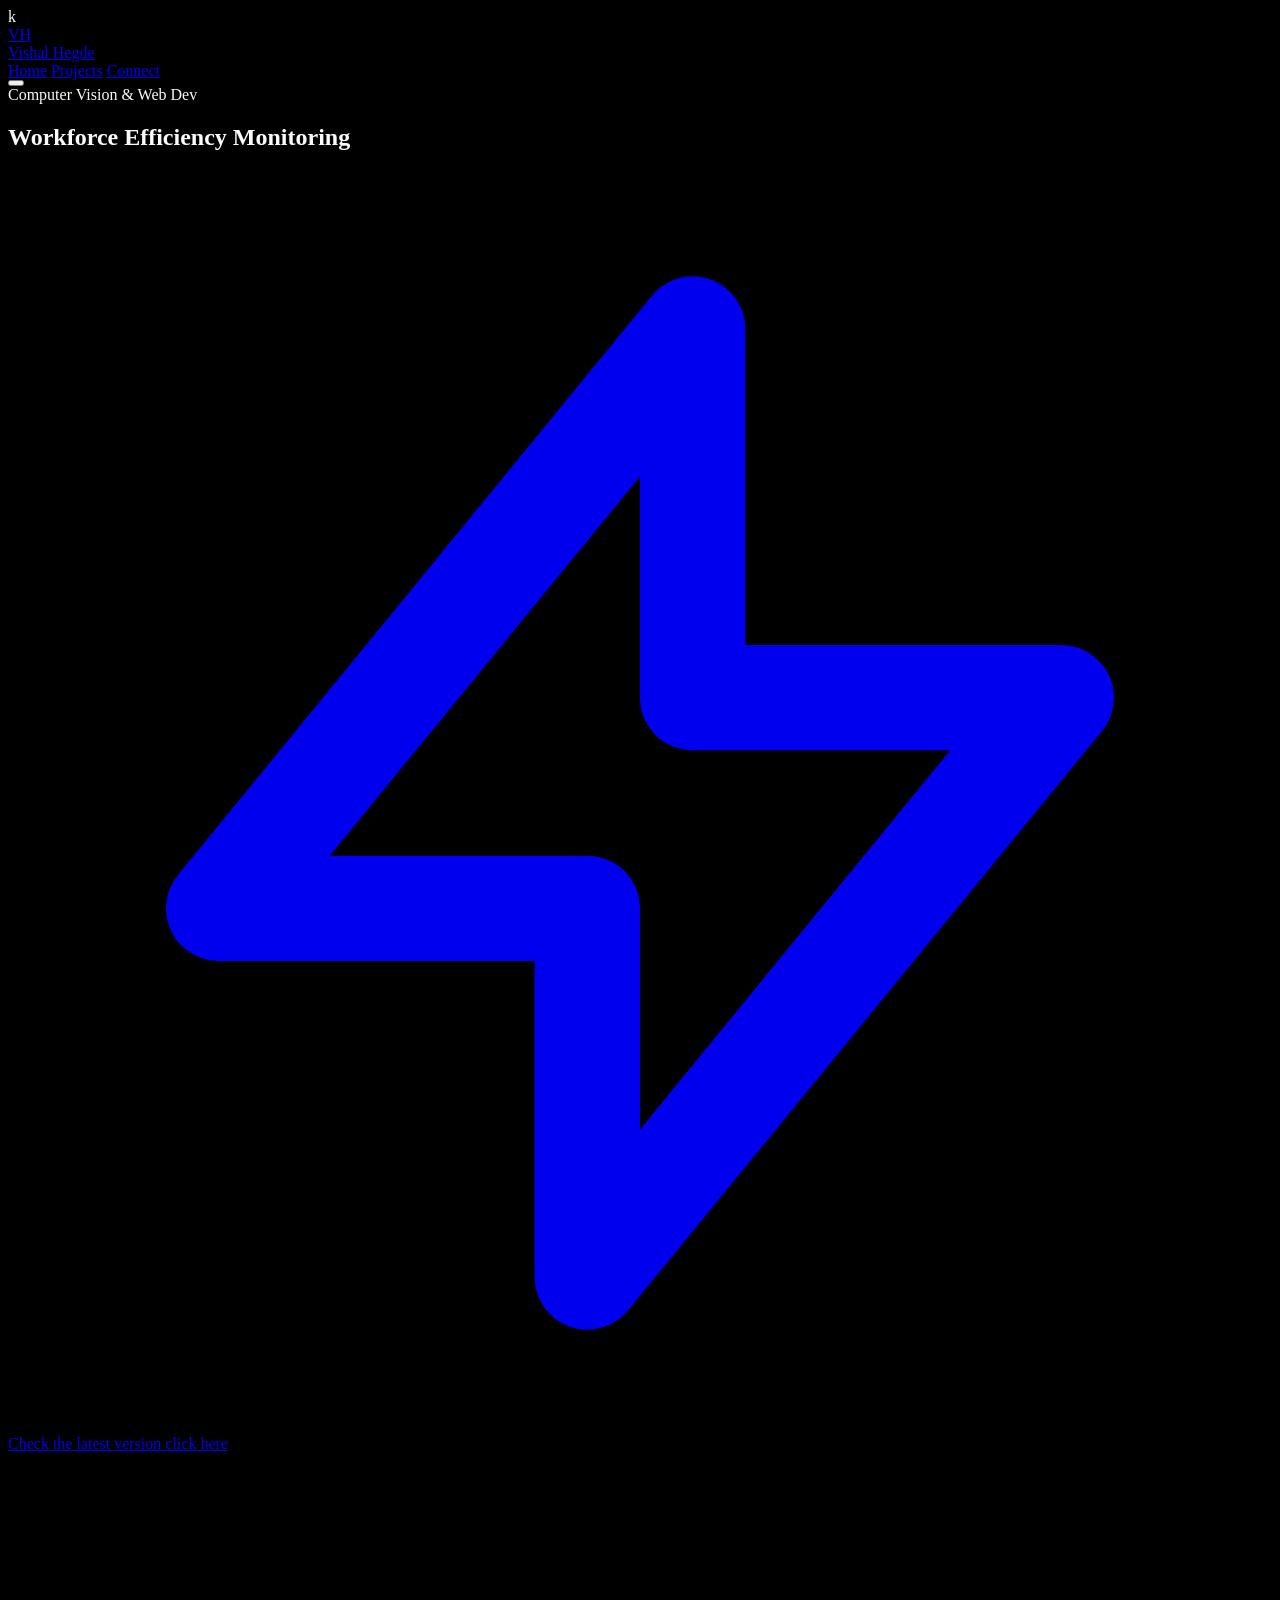
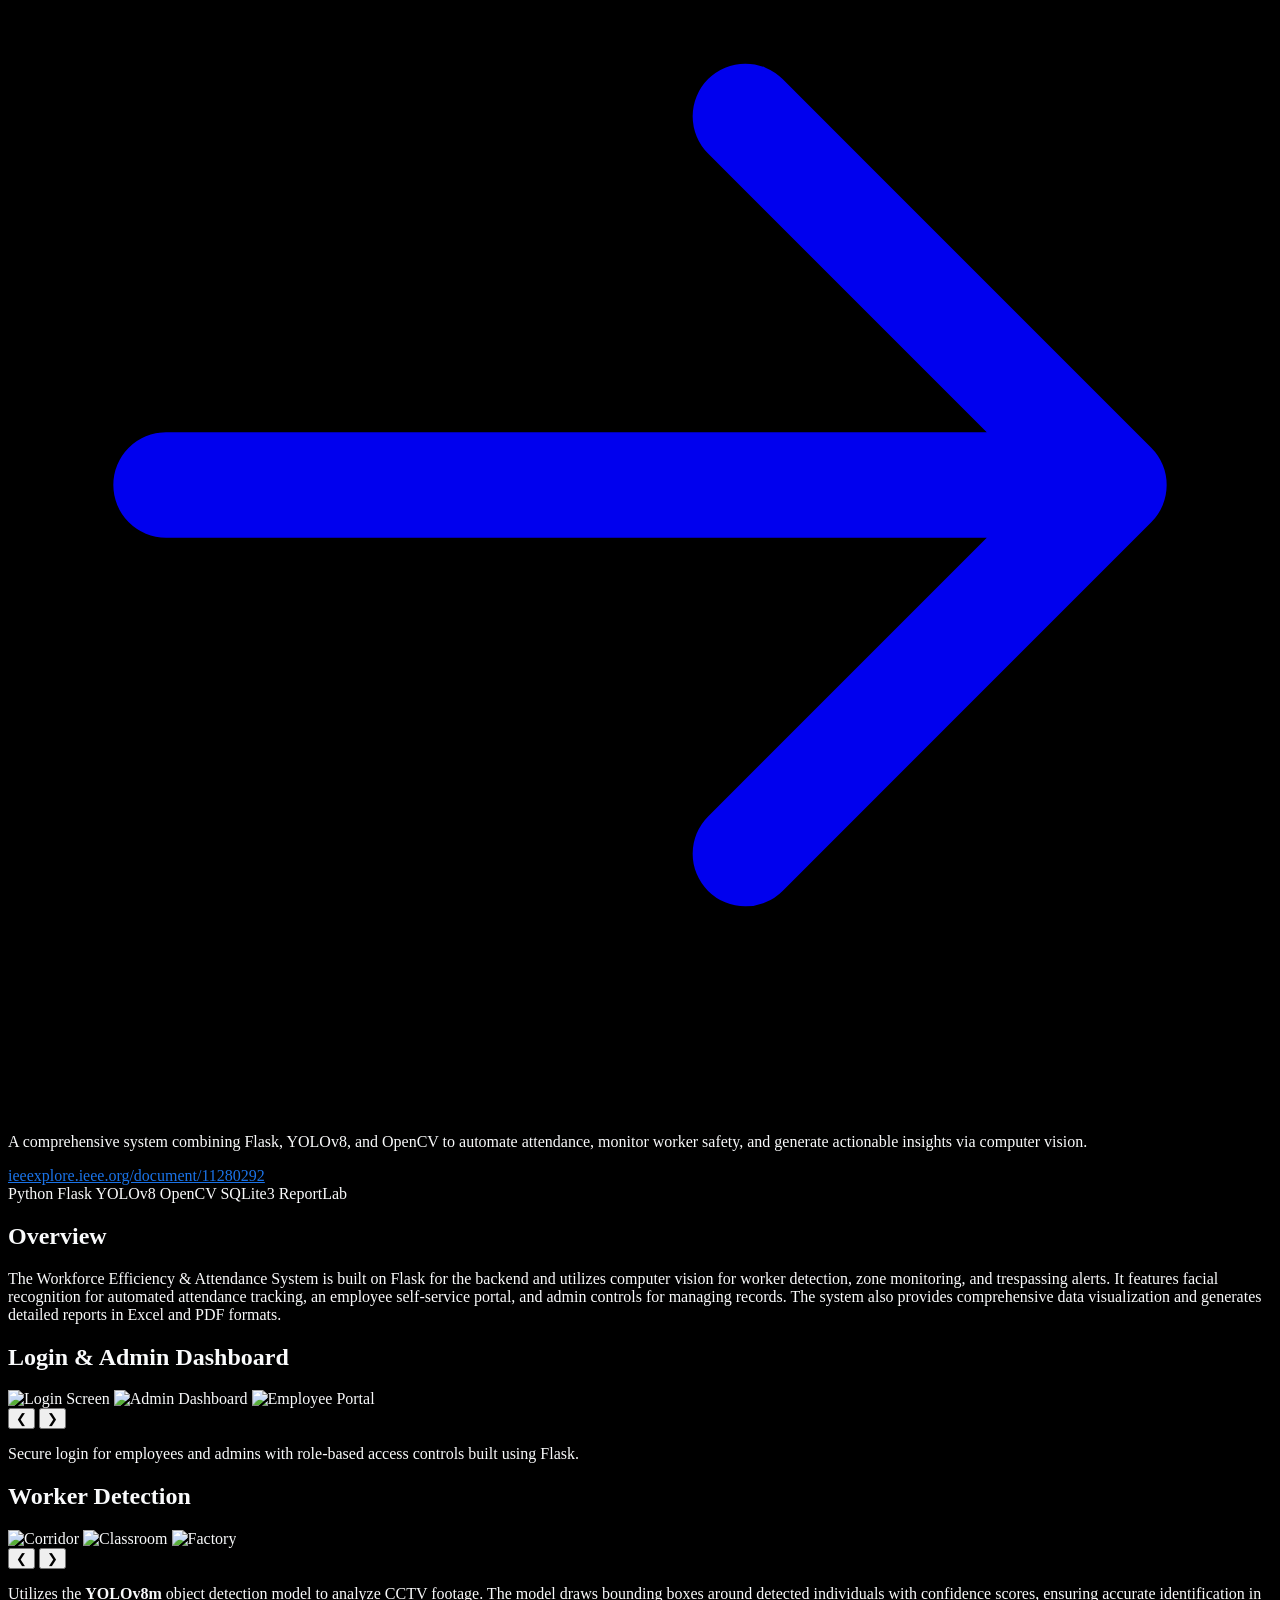
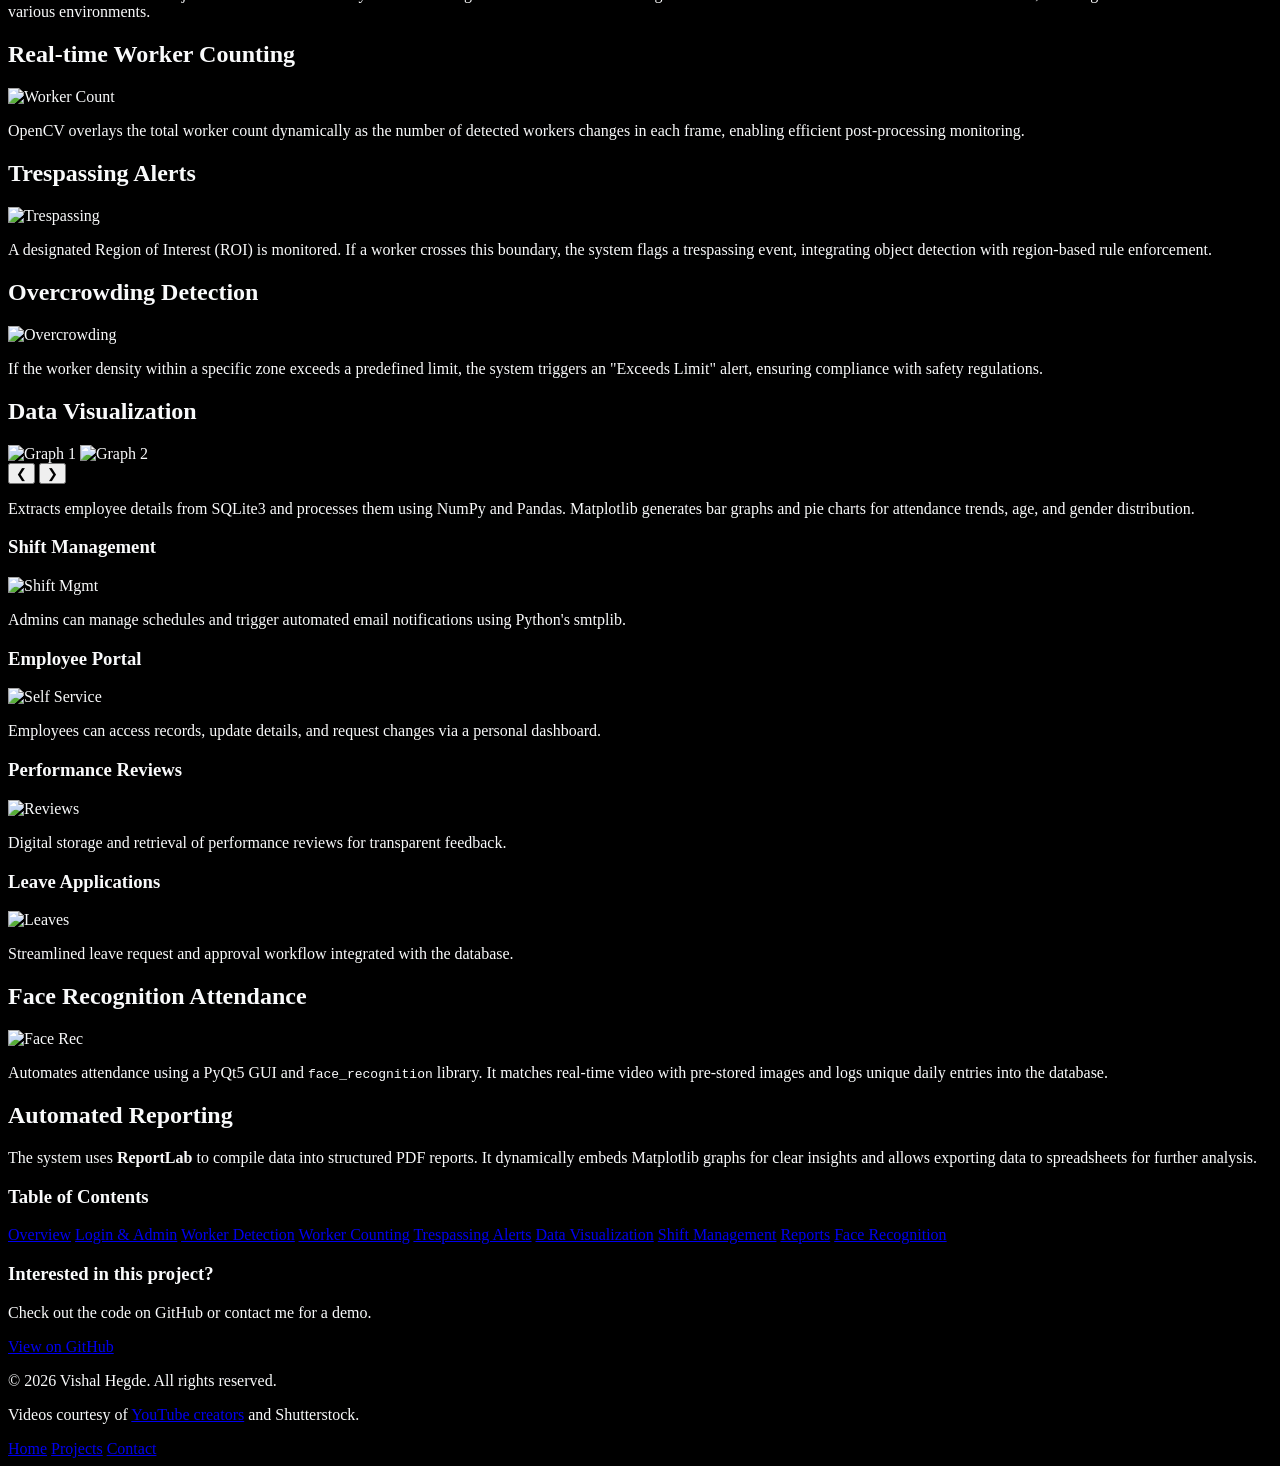
==== project1.html @ ab711913 "Update GitHub link in project1.html" ====
k<!doctype html>
<html lang="en" class="scroll-smooth">
<head>
  <meta charset="utf-8" />
  <meta name="viewport" content="width=device-width,initial-scale=1" />
  <title>Workforce Efficiency System — Vishal Hegde</title>

  <script src="https://cdn.tailwindcss.com"></script>

  <style>
    body {
      background: #000; /* pure black */
      color: #f9fafb;
      min-height: 100vh;
    }
    /* Hide scrollbar for gallery but keep functionality */
    .no-scrollbar::-webkit-scrollbar {
      display: none;
    }
    .no-scrollbar {
      -ms-overflow-style: none;
      scrollbar-width: none;
    }
  </style>
</head>
<body class="antialiased selection:bg-white/20">

  <header class="fixed top-0 inset-x-0 z-50">
    <div class="mx-auto max-w-5xl px-4">
      <div class="mt-3 mb-2 flex items-center justify-between rounded-2xl border border-white/10 bg-black/50 px-4 py-3 backdrop-blur-md">
        <a href="index.html" class="flex items-center gap-2 group">
          <div class="flex h-9 w-9 items-center justify-center rounded-full bg-white/10 text-sm font-semibold group-hover:bg-white/20 transition">
            VH
          </div>
          <span class="text-sm font-medium sm:text-base group-hover:text-white transition">Vishal Hegde</span>
        </a>

        <nav class="hidden gap-6 text-sm text-neutral-200 md:flex">
          <a href="index.html" class="hover:text-white transition">Home</a>
          <a href="index.html#projects" class="text-white font-medium">Projects</a>
          <a href="index.html#connect" class="hover:text-white transition">Connect</a>
        </nav>

        <button class="md:hidden p-1 text-neutral-200" aria-label="Menu">
          <svg viewBox="0 0 24 24" class="h-6 w-6" fill="none" stroke="currentColor" stroke-width="1.6">
            <path stroke-linecap="round" stroke-linejoin="round" d="M4 7h16M4 12h16M4 17h16"/>
          </svg>
        </button>
      </div>
    </div>
  </header>

  <main class="mx-auto max-w-6xl px-4 pt-32 pb-16 text-white">

    <section class="mb-12 border-b border-neutral-800 pb-8">
      <div class="mb-4">
        <span class="rounded-full border border-neutral-700 bg-neutral-900 px-3 py-1 text-xs text-neutral-400">Computer Vision & Web Dev</span>
      </div>
      <h1 class="text-3xl font-bold sm:text-5xl mb-4">Workforce Efficiency Monitoring</h1>
      <a href="project1updated.html"
   class="inline-flex items-center gap-2 rounded-full bg-blue-600/90 px-5 py-2 text-xs font-bold uppercase tracking-wide text-white shadow-[0_0_15px_rgba(37,99,235,0.5)] backdrop-blur-md transition-all hover:scale-105 hover:bg-blue-500 hover:shadow-[0_0_25px_rgba(37,99,235,0.7)]">

  <svg class="w-4 h-4" fill="none" stroke="currentColor" viewBox="0 0 24 24">
    <path stroke-linecap="round" stroke-linejoin="round" stroke-width="2" d="M13 10V3L4 14h7v7l9-11h-7z"></path>
  </svg>

  <span>Check the latest version click here</span>

  <svg class="w-3 h-3 opacity-70" fill="none" stroke="currentColor" viewBox="0 0 24 24">
    <path stroke-linecap="round" stroke-linejoin="round" stroke-width="2" d="M14 5l7 7m0 0l-7 7m7-7H3"></path>
  </svg>
</a>
      <p class="max-w-3xl text-lg text-neutral-400 leading-relaxed">
        A comprehensive system combining Flask, YOLOv8, and OpenCV to automate attendance, monitor worker safety, and generate actionable insights via computer vision.
      </p>
      <a style="color:#1a73e8; text-decoration: underline;" href="https://ieeexplore.ieee.org/document/11280292">ieeexplore.ieee.org/document/11280292</a>

      <div class="mt-6 flex flex-wrap gap-2 text-xs text-neutral-300">
        <span class="rounded bg-neutral-800 px-2 py-1">Python</span>
        <span class="rounded bg-neutral-800 px-2 py-1">Flask</span>
        <span class="rounded bg-neutral-800 px-2 py-1">YOLOv8</span>
        <span class="rounded bg-neutral-800 px-2 py-1">OpenCV</span>
        <span class="rounded bg-neutral-800 px-2 py-1">SQLite3</span>
        <span class="rounded bg-neutral-800 px-2 py-1">ReportLab</span>
      </div>
    </section>

    <div class="grid grid-cols-1 lg:grid-cols-12 gap-12">

      <div class="lg:col-span-8 space-y-16">

        <section id="overview" class="scroll-mt-32">
          <h2 class="text-2xl font-semibold mb-4 text-white">Overview</h2>
          <p class="text-neutral-300 leading-relaxed">
            The Workforce Efficiency & Attendance System is built on Flask for the backend and utilizes computer vision for worker detection, zone monitoring, and trespassing alerts. It features facial recognition for automated attendance tracking, an employee self-service portal, and admin controls for managing records. The system also provides comprehensive data visualization and generates detailed reports in Excel and PDF formats.
          </p>
        </section>

        <section id="login" class="scroll-mt-32">
          <h2 class="text-2xl font-semibold mb-4 text-white">Login & Admin Dashboard</h2>
          <div class="relative group rounded-xl border border-neutral-800 bg-neutral-900 overflow-hidden">
            <div class="slider-wrapper relative h-64 sm:h-80 w-full">
              <img src="static/wf_login.png" class="absolute inset-0 w-full h-full object-cover transition-opacity duration-500 opacity-100 active-slide" alt="Login Screen">
              <img src="static/adminhome.png" class="absolute inset-0 w-full h-full object-cover transition-opacity duration-500 opacity-0" alt="Admin Dashboard">
              <img src="static/employee.png" class="absolute inset-0 w-full h-full object-cover transition-opacity duration-500 opacity-0" alt="Employee Portal">
            </div>
            <button class="prev-btn absolute left-2 top-1/2 -translate-y-1/2 bg-black/50 p-2 rounded-full hover:bg-black/80 text-white">❮</button>
            <button class="next-btn absolute right-2 top-1/2 -translate-y-1/2 bg-black/50 p-2 rounded-full hover:bg-black/80 text-white">❯</button>
          </div>
          <p class="mt-4 text-sm text-neutral-400">
            Secure login for employees and admins with role-based access controls built using Flask.
          </p>
        </section>

        <section id="detection" class="scroll-mt-32">
          <h2 class="text-2xl font-semibold mb-4 text-white">Worker Detection</h2>
          <div class="relative group rounded-xl border border-neutral-800 bg-neutral-900 overflow-hidden">
            <div class="slider-wrapper relative h-64 sm:h-80 w-full">
              <img src="static/corridorbsn.jpg" class="absolute inset-0 w-full h-full object-cover transition-opacity duration-500 opacity-100 active-slide" alt="Corridor">
              <img src="static/classroom.jpg" class="absolute inset-0 w-full h-full object-cover transition-opacity duration-500 opacity-0" alt="Classroom">
              <img src="static/factory1.jpg" class="absolute inset-0 w-full h-full object-cover transition-opacity duration-500 opacity-0" alt="Factory">
            </div>
            <button class="prev-btn absolute left-2 top-1/2 -translate-y-1/2 bg-black/50 p-2 rounded-full hover:bg-black/80 text-white">❮</button>
            <button class="next-btn absolute right-2 top-1/2 -translate-y-1/2 bg-black/50 p-2 rounded-full hover:bg-black/80 text-white">❯</button>
          </div>
          <p class="mt-4 text-sm text-neutral-400">
            Utilizes the <strong>YOLOv8m</strong> object detection model to analyze CCTV footage. The model draws bounding boxes around detected individuals with confidence scores, ensuring accurate identification in various environments.
          </p>
        </section>

        <section id="count" class="scroll-mt-32">
          <h2 class="text-2xl font-semibold mb-4 text-white">Real-time Worker Counting</h2>
          <div class="rounded-xl border border-neutral-800 bg-neutral-900 overflow-hidden">
            <img src="static/workercount.jpg" alt="Worker Count" class="w-full object-cover">
          </div>
          <p class="mt-4 text-neutral-300">
            OpenCV overlays the total worker count dynamically as the number of detected workers changes in each frame, enabling efficient post-processing monitoring.
          </p>
        </section>

        <section id="trespassing" class="scroll-mt-32">
          <h2 class="text-2xl font-semibold mb-4 text-white">Trespassing Alerts</h2>
          <div class="rounded-xl border border-neutral-800 bg-neutral-900 overflow-hidden">
            <img src="static/trespass.jpg" alt="Trespassing" class="w-full object-cover">
          </div>
          <p class="mt-4 text-neutral-300">
            A designated Region of Interest (ROI) is monitored. If a worker crosses this boundary, the system flags a trespassing event, integrating object detection with region-based rule enforcement.
          </p>
        </section>

        <section id="overcrowding" class="scroll-mt-32">
          <h2 class="text-2xl font-semibold mb-4 text-white">Overcrowding Detection</h2>
          <div class="rounded-xl border border-neutral-800 bg-neutral-900 overflow-hidden">
            <img src="static/specificzone.png" alt="Overcrowding" class="w-full object-cover">
          </div>
          <p class="mt-4 text-neutral-300">
            If the worker density within a specific zone exceeds a predefined limit, the system triggers an "Exceeds Limit" alert, ensuring compliance with safety regulations.
          </p>
        </section>

        <section id="visualization" class="scroll-mt-32">
          <h2 class="text-2xl font-semibold mb-4 text-white">Data Visualization</h2>
          <div class="relative group rounded-xl border border-neutral-800 bg-neutral-900 overflow-hidden">
            <div class="slider-wrapper relative h-64 sm:h-80 w-full">
              <img src="static/historicaldata1.png" class="absolute inset-0 w-full h-full object-cover transition-opacity duration-500 opacity-100 active-slide" alt="Graph 1">
              <img src="static/historicaldata2.png" class="absolute inset-0 w-full h-full object-cover transition-opacity duration-500 opacity-0" alt="Graph 2">
            </div>
            <button class="prev-btn absolute left-2 top-1/2 -translate-y-1/2 bg-black/50 p-2 rounded-full hover:bg-black/80 text-white">❮</button>
            <button class="next-btn absolute right-2 top-1/2 -translate-y-1/2 bg-black/50 p-2 rounded-full hover:bg-black/80 text-white">❯</button>
          </div>
          <p class="mt-4 text-neutral-300">
            Extracts employee details from SQLite3 and processes them using NumPy and Pandas. Matplotlib generates bar graphs and pie charts for attendance trends, age, and gender distribution.
          </p>
        </section>

        <div class="grid grid-cols-1 md:grid-cols-2 gap-8">
            <section id="shifts" class="scroll-mt-32">
                <h3 class="text-xl font-bold mb-3 text-white">Shift Management</h3>
                <img src="static/notification.png" class="rounded-lg border border-neutral-800 mb-3 w-full" alt="Shift Mgmt">
                <p class="text-sm text-neutral-400">Admins can manage schedules and trigger automated email notifications using Python's smtplib.</p>
            </section>

            <section id="access" class="scroll-mt-32">
                <h3 class="text-xl font-bold mb-3 text-white">Employee Portal</h3>
                <img src="static/selfservice.png" class="rounded-lg border border-neutral-800 mb-3 w-full" alt="Self Service">
                <p class="text-sm text-neutral-400">Employees can access records, update details, and request changes via a personal dashboard.</p>
            </section>

            <section id="performance" class="scroll-mt-32">
                <h3 class="text-xl font-bold mb-3 text-white">Performance Reviews</h3>
                <img src="static/performancereview.png" class="rounded-lg border border-neutral-800 mb-3 w-full" alt="Reviews">
                <p class="text-sm text-neutral-400">Digital storage and retrieval of performance reviews for transparent feedback.</p>
            </section>

            <section id="leave" class="scroll-mt-32">
                <h3 class="text-xl font-bold mb-3 text-white">Leave Applications</h3>
                <img src="static/leaveapp.png" class="rounded-lg border border-neutral-800 mb-3 w-full" alt="Leaves">
                <p class="text-sm text-neutral-400">Streamlined leave request and approval workflow integrated with the database.</p>
            </section>
        </div>

        <section id="attendance" class="scroll-mt-32">
            <h2 class="text-2xl font-semibold mb-4 text-white">Face Recognition Attendance</h2>
            <div class="rounded-xl border border-neutral-800 bg-neutral-900 overflow-hidden">
                <img src="static/attendancesystem.jpg" alt="Face Rec" class="w-full object-cover">
            </div>
            <p class="mt-4 text-neutral-300">
                Automates attendance using a PyQt5 GUI and <code>face_recognition</code> library. It matches real-time video with pre-stored images and logs unique daily entries into the database.
            </p>
        </section>

         <section id="reports" class="scroll-mt-32 border-l-2 border-neutral-700 pl-6">
            <h2 class="text-xl font-semibold mb-2 text-white">Automated Reporting</h2>
            <p class="text-neutral-300">
                The system uses <strong>ReportLab</strong> to compile data into structured PDF reports. It dynamically embeds Matplotlib graphs for clear insights and allows exporting data to spreadsheets for further analysis.
            </p>
        </section>

      </div>

      <aside class="hidden lg:block lg:col-span-4">
        <div class="sticky top-28 space-y-8">
            <div class="rounded-2xl border border-neutral-800 bg-neutral-900/50 p-6 backdrop-blur-sm">
                <h3 class="mb-4 text-sm font-semibold uppercase tracking-wider text-neutral-500">Table of Contents</h3>
                <nav class="space-y-2 text-sm">
                    <a href="#overview" class="block text-neutral-300 hover:text-white hover:translate-x-1 transition-all">Overview</a>
                    <a href="#login" class="block text-neutral-300 hover:text-white hover:translate-x-1 transition-all">Login & Admin</a>
                    <a href="#detection" class="block text-neutral-300 hover:text-white hover:translate-x-1 transition-all">Worker Detection</a>
                    <a href="#count" class="block text-neutral-300 hover:text-white hover:translate-x-1 transition-all">Worker Counting</a>
                    <a href="#trespassing" class="block text-neutral-300 hover:text-white hover:translate-x-1 transition-all">Trespassing Alerts</a>
                    <a href="#visualization" class="block text-neutral-300 hover:text-white hover:translate-x-1 transition-all">Data Visualization</a>
                    <a href="#shifts" class="block text-neutral-300 hover:text-white hover:translate-x-1 transition-all">Shift Management</a>
                    <a href="#reports" class="block text-neutral-300 hover:text-white hover:translate-x-1 transition-all">Reports</a>
                    <a href="#attendance" class="block text-neutral-300 hover:text-white hover:translate-x-1 transition-all">Face Recognition</a>
                </nav>
            </div>

            <div class="rounded-2xl border border-neutral-800 bg-neutral-900/50 p-6">
                <h3 class="mb-2 text-sm font-semibold text-white">Interested in this project?</h3>
                <p class="mb-4 text-xs text-neutral-400">Check out the code on GitHub or contact me for a demo.</p>
                <a href="https://github.com/vishal-h-dev" class="block w-full rounded-lg bg-white px-4 py-2 text-center text-sm font-bold text-black hover:bg-neutral-200 transition">
                    View on GitHub
                </a>
            </div>
        </div>
      </aside>

    </div>

  </main>

  <footer class="border-t border-neutral-900 bg-black py-8 text-sm text-neutral-500">
    <div class="mx-auto max-w-5xl px-4 flex flex-col md:flex-row justify-between items-center gap-4">
      <div class="text-center md:text-left">
        <p>© <span id="year"></span> Vishal Hegde. All rights reserved.</p>
        <p class="text-xs mt-2">
            Videos courtesy of <a href="#" class="underline hover:text-white">YouTube creators</a> and Shutterstock.
        </p>
      </div>
      <div class="flex gap-4">
        <a href="index.html" class="hover:text-white transition">Home</a>
        <a href="index.html#projects" class="hover:text-white transition">Projects</a>
        <a href="mailto:hegdevishals75@gmail.com" class="hover:text-white transition">Contact</a>
      </div>
    </div>
    <script>document.getElementById("year").textContent = new Date().getFullYear();</script>
  </footer>

  <script>
    document.addEventListener('DOMContentLoaded', () => {
      const sliders = document.querySelectorAll('.group'); // Selecting the slider containers

      sliders.forEach(slider => {
        const prevBtn = slider.querySelector('.prev-btn');
        const nextBtn = slider.querySelector('.next-btn');
        const images = slider.querySelectorAll('img');

        // Only initialize if buttons and multiple images exist
        if (prevBtn && nextBtn && images.length > 1) {
          let currentIndex = 0;

          const updateSlide = (index) => {
            images.forEach((img, i) => {
               if (i === index) {
                   img.classList.remove('opacity-0');
                   img.classList.add('opacity-100');
               } else {
                   img.classList.remove('opacity-100');
                   img.classList.add('opacity-0');
               }
            });
          };

          nextBtn.addEventListener('click', () => {
            currentIndex = (currentIndex + 1) % images.length;
            updateSlide(currentIndex);
          });

          prevBtn.addEventListener('click', () => {
            currentIndex = (currentIndex - 1 + images.length) % images.length;
            updateSlide(currentIndex);
          });
        } else if (prevBtn && nextBtn) {
            // Hide buttons if only 1 image
            prevBtn.style.display = 'none';
            nextBtn.style.display = 'none';
        }
      });
    });
  </script>

</body>
</html>
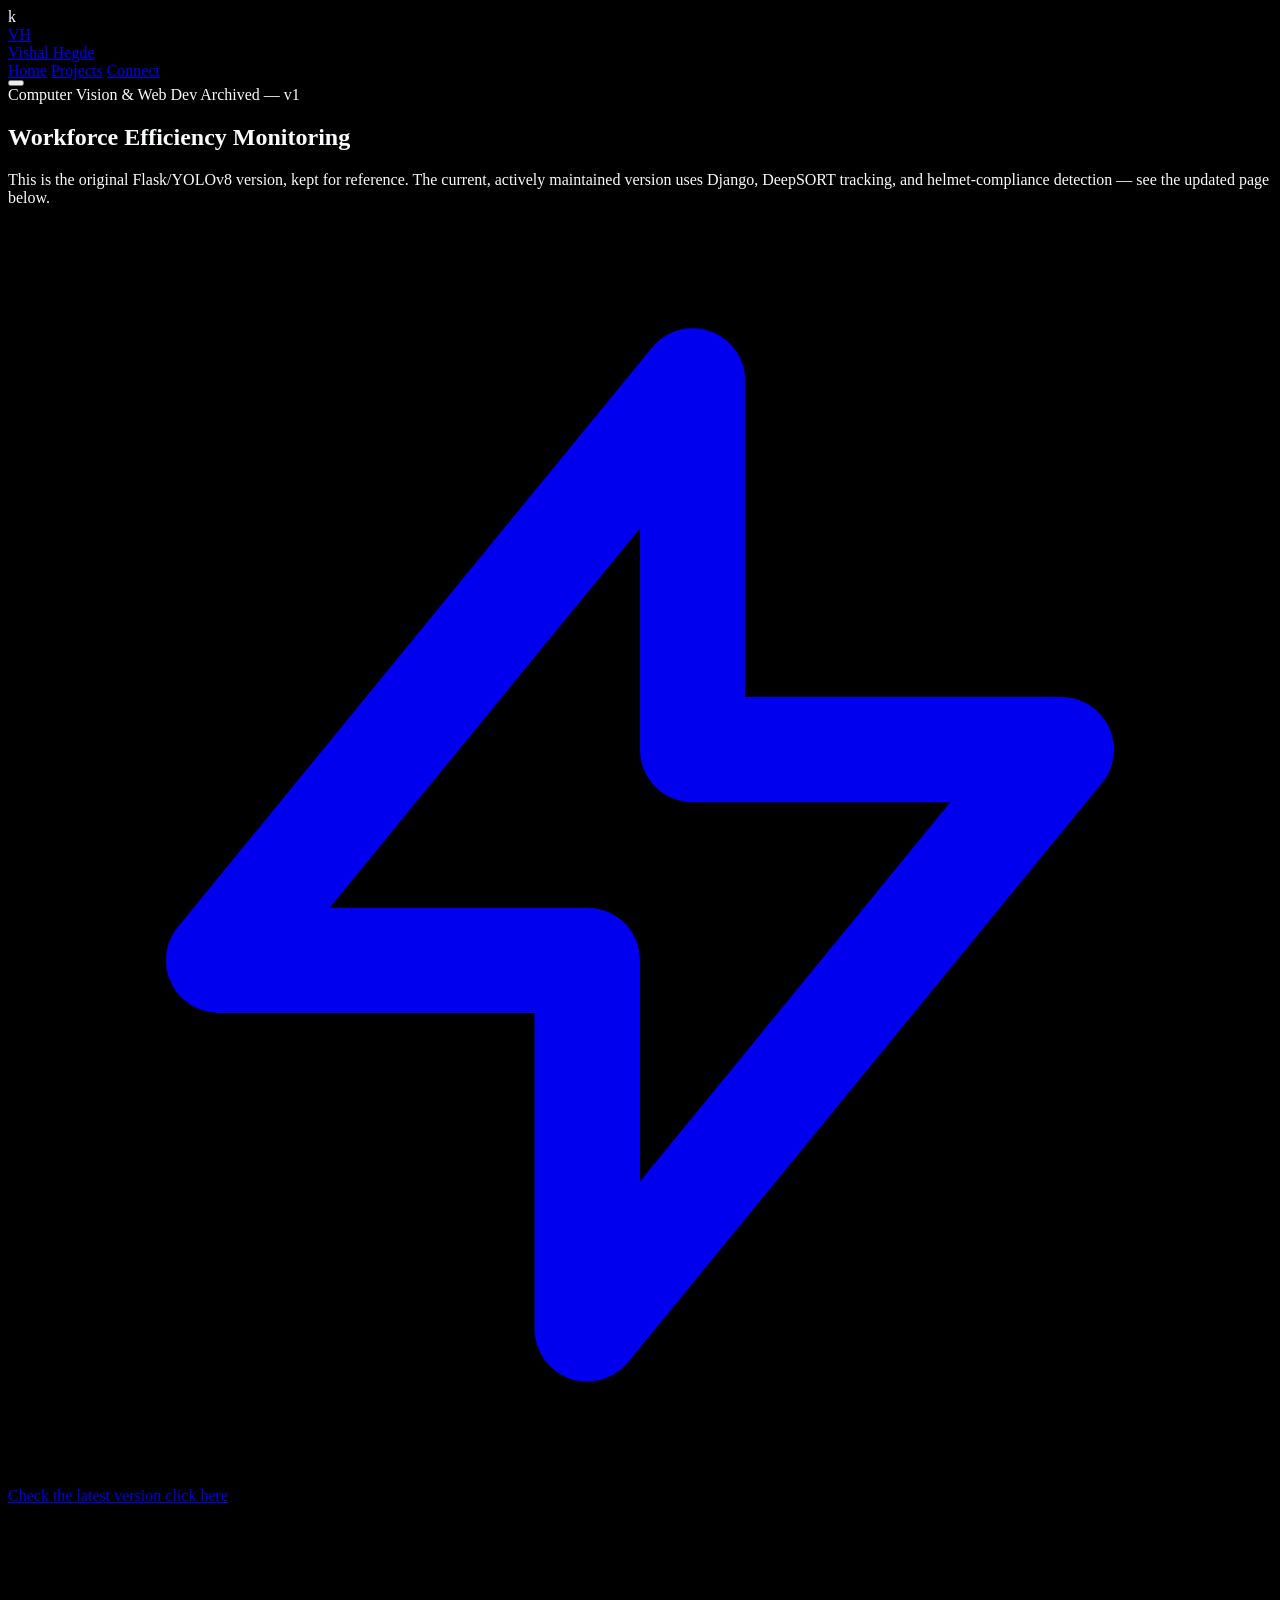
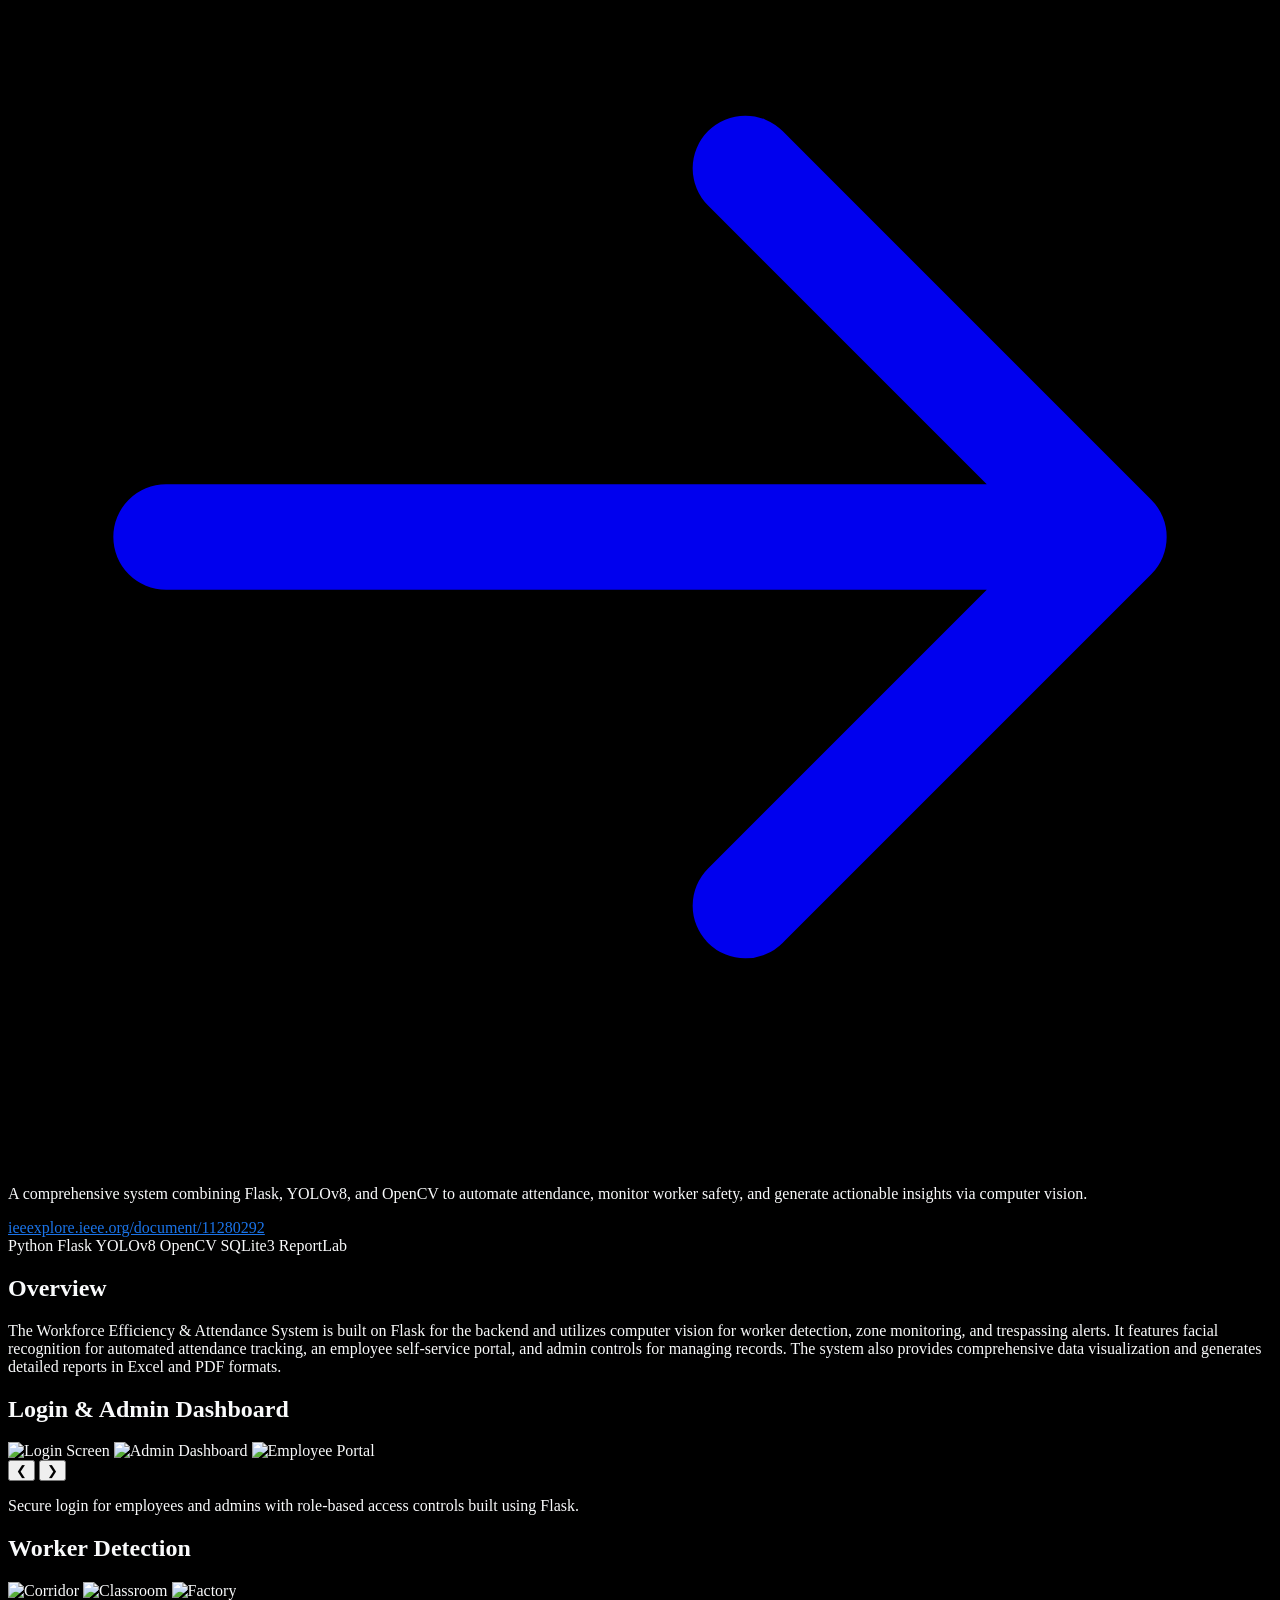
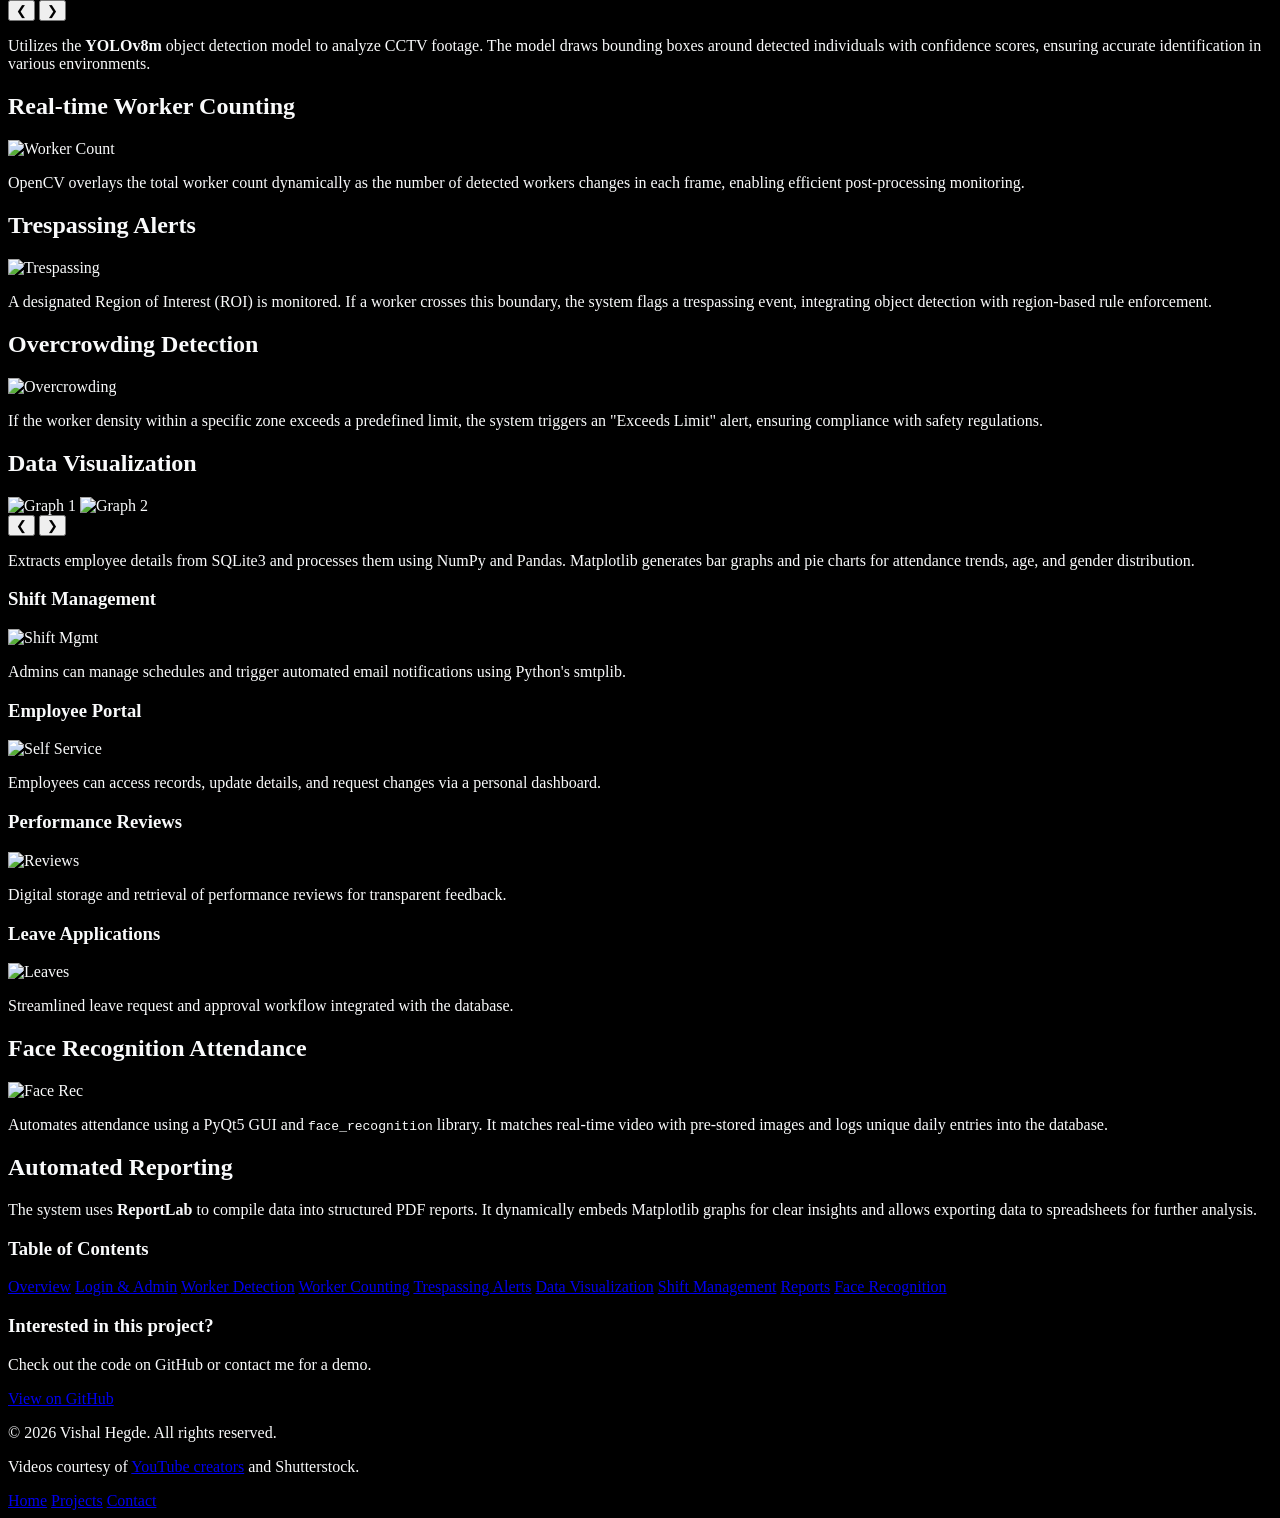
==== commit abecdfdf: "Add Google Tag Manager and update HTML structure" ====
--- a/project1.html
+++ b/project1.html
@@ -4,6 +4,15 @@
   <meta charset="utf-8" />
   <meta name="viewport" content="width=device-width,initial-scale=1" />
   <title>Workforce Efficiency System — Vishal Hegde</title>
+
+  <!-- Google tag (gtag.js) -->
+  <script async src="https://www.googletagmanager.com/gtag/js?id=G-PFP9SLNDZ5"></script>
+  <script>
+    window.dataLayer = window.dataLayer || [];
+    function gtag(){dataLayer.push(arguments);}
+    gtag('js', new Date());
+    gtag('config', 'G-PFP9SLNDZ5');
+  </script>
 
   <script src="https://cdn.tailwindcss.com"></script>
 
@@ -22,6 +31,7 @@
       scrollbar-width: none;
     }
   </style>
+  <link rel="stylesheet" href="static/theme.css">
 </head>
 <body class="antialiased selection:bg-white/20">
 
@@ -35,7 +45,7 @@
           <span class="text-sm font-medium sm:text-base group-hover:text-white transition">Vishal Hegde</span>
         </a>
 
-        <nav class="hidden gap-6 text-sm text-neutral-200 md:flex">
+        <nav class="hidden gap-6 text-sm text-neutral-200 md:flex" aria-label="Primary">
           <a href="index.html" class="hover:text-white transition">Home</a>
           <a href="index.html#projects" class="text-white font-medium">Projects</a>
           <a href="index.html#connect" class="hover:text-white transition">Connect</a>
@@ -55,8 +65,12 @@
     <section class="mb-12 border-b border-neutral-800 pb-8">
       <div class="mb-4">
         <span class="rounded-full border border-neutral-700 bg-neutral-900 px-3 py-1 text-xs text-neutral-400">Computer Vision & Web Dev</span>
-      </div>
-      <h1 class="text-3xl font-bold sm:text-5xl mb-4">Workforce Efficiency Monitoring</h1>
+        <span class="rounded bg-amber-900/40 border border-amber-800 px-2 py-0.5 text-[10px] text-amber-200 uppercase tracking-wide">Archived — v1</span>
+      </div>
+      <h1 class="gradient-heading text-3xl font-bold sm:text-5xl mb-4">Workforce Efficiency Monitoring</h1>
+      <p class="mb-4 text-xs text-neutral-500">
+        This is the original Flask/YOLOv8 version, kept for reference. The current, actively maintained version uses Django, DeepSORT tracking, and helmet-compliance detection — see the updated page below.
+      </p>
       <a href="project1updated.html"
    class="inline-flex items-center gap-2 rounded-full bg-blue-600/90 px-5 py-2 text-xs font-bold uppercase tracking-wide text-white shadow-[0_0_15px_rgba(37,99,235,0.5)] backdrop-blur-md transition-all hover:scale-105 hover:bg-blue-500 hover:shadow-[0_0_25px_rgba(37,99,235,0.7)]">
 
@@ -222,7 +236,7 @@
         <div class="sticky top-28 space-y-8">
             <div class="rounded-2xl border border-neutral-800 bg-neutral-900/50 p-6 backdrop-blur-sm">
                 <h3 class="mb-4 text-sm font-semibold uppercase tracking-wider text-neutral-500">Table of Contents</h3>
-                <nav class="space-y-2 text-sm">
+                <nav class="space-y-2 text-sm" aria-label="Table of contents">
                     <a href="#overview" class="block text-neutral-300 hover:text-white hover:translate-x-1 transition-all">Overview</a>
                     <a href="#login" class="block text-neutral-300 hover:text-white hover:translate-x-1 transition-all">Login & Admin</a>
                     <a href="#detection" class="block text-neutral-300 hover:text-white hover:translate-x-1 transition-all">Worker Detection</a>
